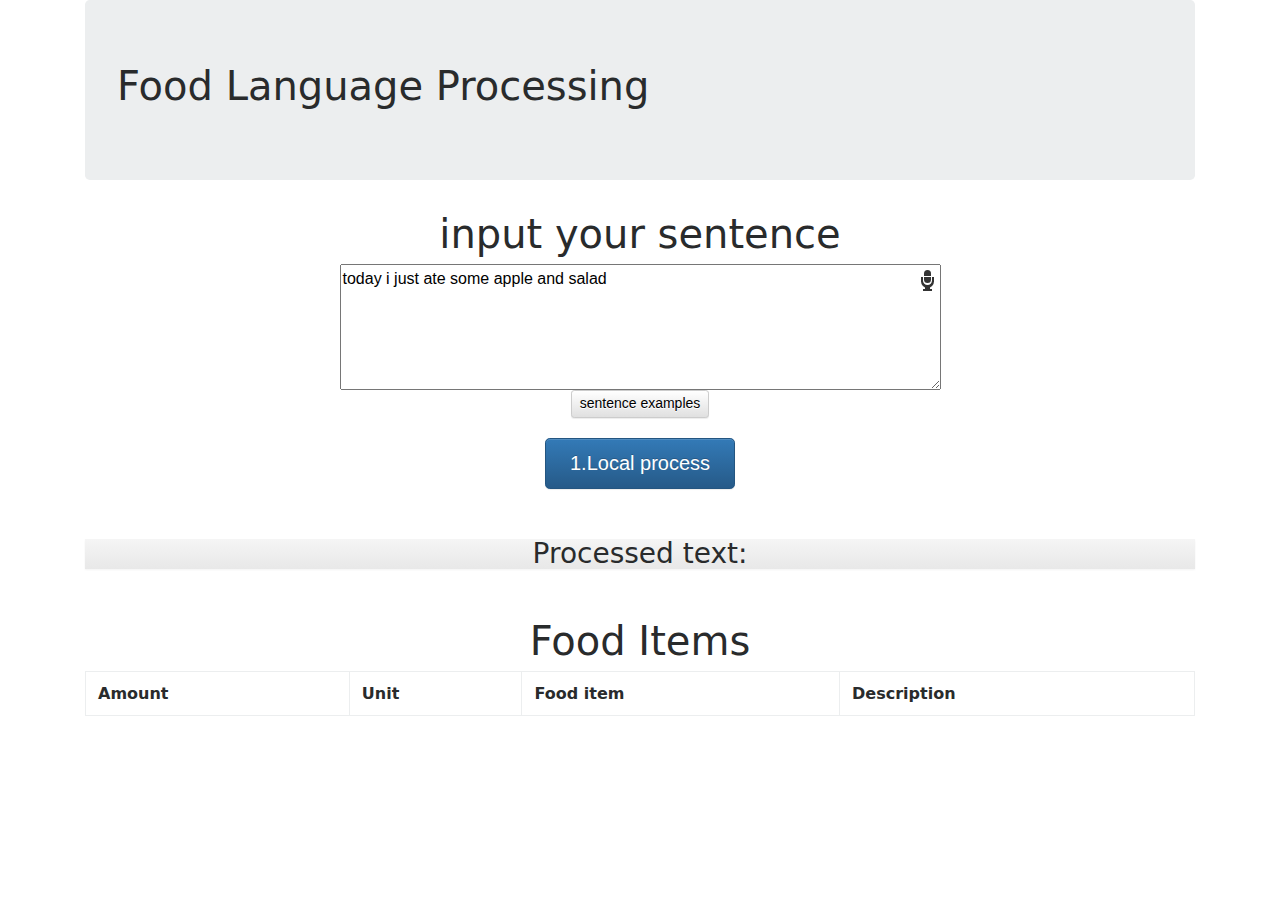
==== foodnlp/index.html @ c2b752d5 "food nlp" ====
<Doctype html>
<html>

	<head>
 
		<script src="https://npmcdn.com/tether@1.2.4/dist/js/tether.min.js" ></script>
		<link  href="css/bootstrap.min.css" rel="stylesheet" >
		<link  href="css/bootstrap-theme.css" rel="stylesheet" >
		<link  href="css/speech-input.css" rel="stylesheet" >
		
		<title>Glucoguide Corp food language search</title>	

	</head>
	<body onload='load()'>
	<div class="container theme-showcase" role="main">
		<div class="jumbotron">
	        <h1>Food Language Processing</h1>
	        	
      	</div>
		<div align="center">
	 

			<div class="page-header">
	        	<h1>input your sentence</h1>
	      	</div>	

			<textarea type='text' class="speech-input" placeholder="voice input" name='ntext' id='content' rows='5' cols='60'>
			
			</textarea> <br>

 

			<button type="button" class="btn btn-default btn-sm" onclick="randomize()">sentence examples</button>
			<br>

			<button id="localbutton" type="button" class="btn btn-lg btn-primary" style="font-size:20; margin-top:20px;" onclick="local_click(this)">1.Local process</button> 
	<!--		<button id="cloudbutton" type="button" class="btn btn-lg btn-success" style="font-size:20; margin-top:20px;" onclick="cloud_click(this)">2.Cloud process</button><br>
 	-->		
 			 
 		 	
			<div class="panel panel-default" style="margin-top:50px;">
	            <div class="panel-heading">
	              <h3 class="panel-title">Processed text:</h3>
	            </div>
	            <div class="panel-body" id='results'>
	              <p></p>
	            </div>
          	</div>
          	 
		</div>

		<div align='center' style="margin-top:50px;">
			<div class="page-header">
		        <h1>Food Items</h1>
		    </div>
		    <div class="row">
			    <div class="col-md-12 col-md-offset-2">
					<table  class="table table-bordered" id='display' cellpadding="20">
						<tr> 
							<td><b>Amount</b></td>
							<td><b>Unit</b></td>
							<td><b>Food item</b></td>
							<td><b>Description</b></td>
						</tr>
					</table>
				</div>
			</div>
		</div>
		 

		</div>
	</body>
	<script type="text/javascript" src="js/speech-input.js"></script>
	<script    src="https://ajax.googleapis.com/ajax/libs/jquery/1.12.4/jquery.min.js"></script>
	<script   src='js/client.js' ></script>	
	<script   src="js/bootstrap.min.js" ></script>
	
</html>
---- foodnlp/css/speech-input.css ----
.si-wrapper {
	display: inline-block;
	position: relative;
}

.speech-input {
	margin: 0;
}

.si-wrapper button {
	position: absolute;
	top: 0;
	right: 0;
	height: 18px;
	width: 18px;
	margin: 0;
	border: 0;
	padding: 0;
	background: none;
	font: 0/0 a;
}

.si-mic,
.si-mic:after,
.si-holder,
.si-holder:before,
.si-holder:after {
	position: absolute;
	background: #333;
}

/* Microphone icon */
.si-mic {
	display: block;
	height: 25%; /* 8px / 32px */
	top: 9.375%; /* 3px / 32px */
	left: 37.5%; /* 12px / 32px */
	right: 37.5%; /* 12px / 32px */
	-webkit-border-radius: 99px 99px 0 0;
	-moz-border-radius: 99px 99px 0 0;
	border-radius: 99px 99px 0 0;
}

.si-mic:before,
.si-mic:after,
.si-holder {
	-webkit-border-radius: 0 0 99px 99px;
	-moz-border-radius: 0 0 99px 99px;
	border-radius: 0 0 99px 99px;
}

.si-mic:before {
	position: absolute;
	z-index: 1;
	content: '';
	width: 150%; /* 12px / 8px */
	height: 137.5%; /* 11px / 8px */
	top: 100%; /* 8px / 8px */
	left: -25%; /* -2px / 8px */
	background: #fff;
}

.si-mic:after {
	z-index: 1;
	content: '';
	width: 100%; /* 10px / 10px */
	height: 100%; /* 10px / 10px */
	top: 110%; /* 11px / 10px */
	left: 0;
}

.si-holder {
	display: block;
	height: 40.625%; /* 13px / 32px */
	width: 50%; /* 16px / 32px */
	left: 25%; /* 8px / 32px */
	top: 37.5%; /* 12px / 32px */
}

.si-holder:after {
	content: '';
	width: 66.666%; /* 8px / 16px */
	height: 18.182%; /* 2px / 13px */
	bottom: -30.769%; /* -4px / 13px */
	left: 16.667%; /* 2px / 16px */
}

.si-holder:before {
	content: '';
	width: 33.333%; /* 4px / 16px */
	height: 27.273%; /* 3px / 13px */
	top: 92.308%; /* 12px / 13px */
	left: 33.333%; /* 4px / 16px */
}
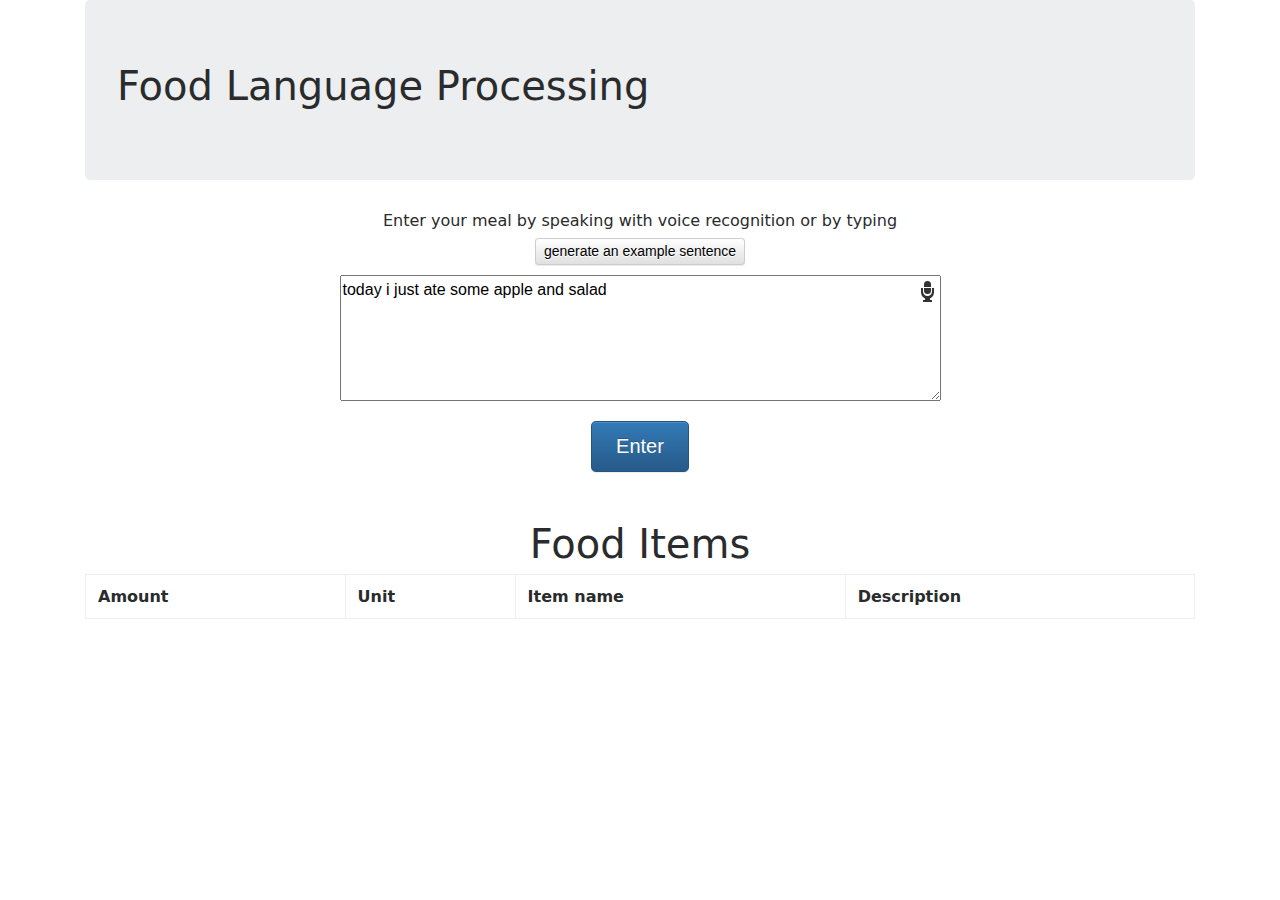
==== commit 20e5f6ae: "interface modification" ====
--- a/foodnlp/index.html
+++ b/foodnlp/index.html
@@ -21,8 +21,11 @@
 	 
 
 			<div class="page-header">
-	        	<h1>input your sentence</h1>
+	        	<h6>Enter your meal by speaking with voice recognition or by typing </h6>
 	      	</div>	
+
+	      	<button type="button" style="margin-bottom:10px" class="btn btn-default btn-sm" onclick="randomize()">generate an example sentence</button>
+			<br>
 
 			<textarea type='text' class="speech-input" placeholder="voice input" name='ntext' id='content' rows='5' cols='60'>
 			
@@ -30,22 +33,21 @@
 
  
 
-			<button type="button" class="btn btn-default btn-sm" onclick="randomize()">sentence examples</button>
-			<br>
+			
 
-			<button id="localbutton" type="button" class="btn btn-lg btn-primary" style="font-size:20; margin-top:20px;" onclick="local_click(this)">1.Local process</button> 
+			<button id="localbutton" type="button" class="btn btn-lg btn-primary" style="font-size:20; margin-top:20px;" onclick="local_click(this)">Enter</button> 
 	<!--		<button id="cloudbutton" type="button" class="btn btn-lg btn-success" style="font-size:20; margin-top:20px;" onclick="cloud_click(this)">2.Cloud process</button><br>
  	-->		
  			 
  		 	
-			<div class="panel panel-default" style="margin-top:50px;">
+			<!-- <div class="panel panel-default" style="margin-top:50px;">
 	            <div class="panel-heading">
-	              <h3 class="panel-title">Processed text:</h3>
+	              <h3 class="panel-title">Items </h3>
 	            </div>
 	            <div class="panel-body" id='results'>
 	              <p></p>
 	            </div>
-          	</div>
+          	</div> -->
           	 
 		</div>
 
@@ -59,7 +61,7 @@
 						<tr> 
 							<td><b>Amount</b></td>
 							<td><b>Unit</b></td>
-							<td><b>Food item</b></td>
+							<td><b>Item name</b></td>
 							<td><b>Description</b></td>
 						</tr>
 					</table>
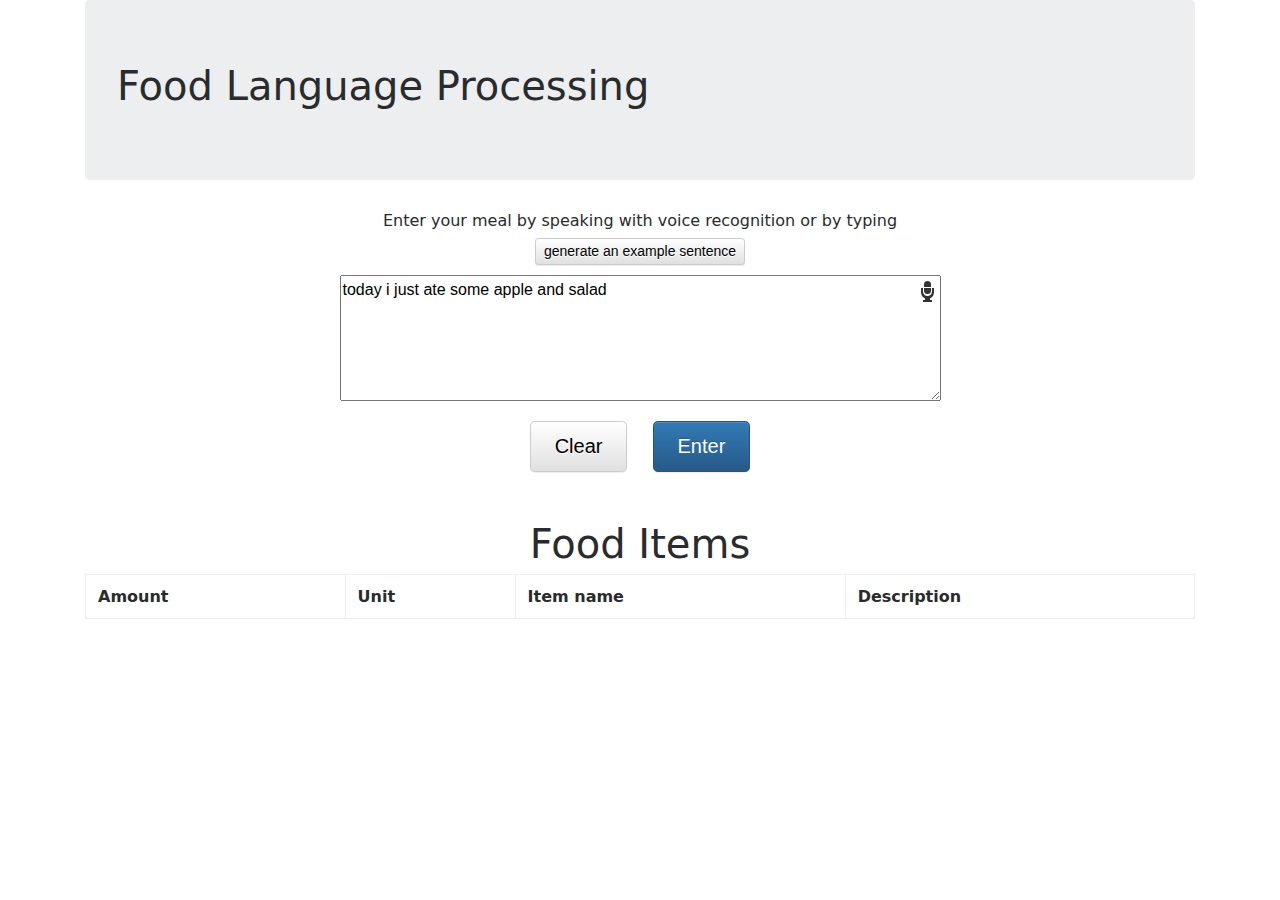
==== commit eb82c85a: "clear button" ====
--- a/foodnlp/index.html
+++ b/foodnlp/index.html
@@ -26,15 +26,16 @@
 
 	      	<button type="button" style="margin-bottom:10px" class="btn btn-default btn-sm" onclick="randomize()">generate an example sentence</button>
 			<br>
-
-			<textarea type='text' class="speech-input" placeholder="voice input" name='ntext' id='content' rows='5' cols='60'>
-			
-			</textarea> <br>
-
+			<span>
+				<textarea type='text' class="speech-input" placeholder="voice input" name='ntext' id='content' rows='5' cols='60'>
+				
+				</textarea> <br>
+				<button id="clear" type="button" class="btn btn-lg btn-default" style="font-size:20; margin-top:20px; margin-right:20px;" onclick="clear_content()">Clear</button> 
+			</span>
  
 
 			
-
+		
 			<button id="localbutton" type="button" class="btn btn-lg btn-primary" style="font-size:20; margin-top:20px;" onclick="local_click(this)">Enter</button> 
 	<!--		<button id="cloudbutton" type="button" class="btn btn-lg btn-success" style="font-size:20; margin-top:20px;" onclick="cloud_click(this)">2.Cloud process</button><br>
  	-->		
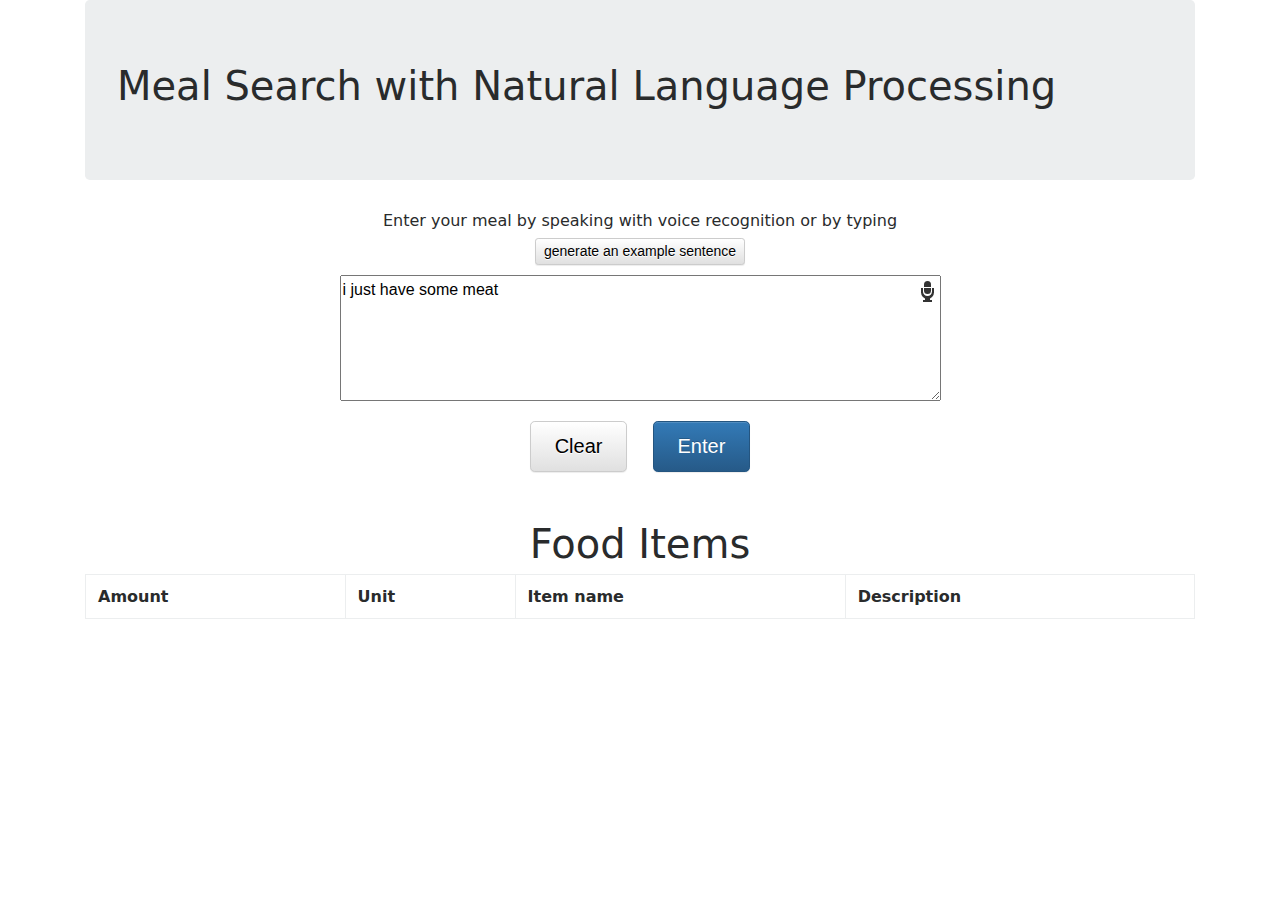
==== commit 29580b0f: "Meal search title" ====
--- a/foodnlp/index.html
+++ b/foodnlp/index.html
@@ -14,7 +14,7 @@
 	<body onload='load()'>
 	<div class="container theme-showcase" role="main">
 		<div class="jumbotron">
-	        <h1>Food Language Processing</h1>
+	        <h1>Meal Search with Natural Language Processing</h1>
 	        	
       	</div>
 		<div align="center">
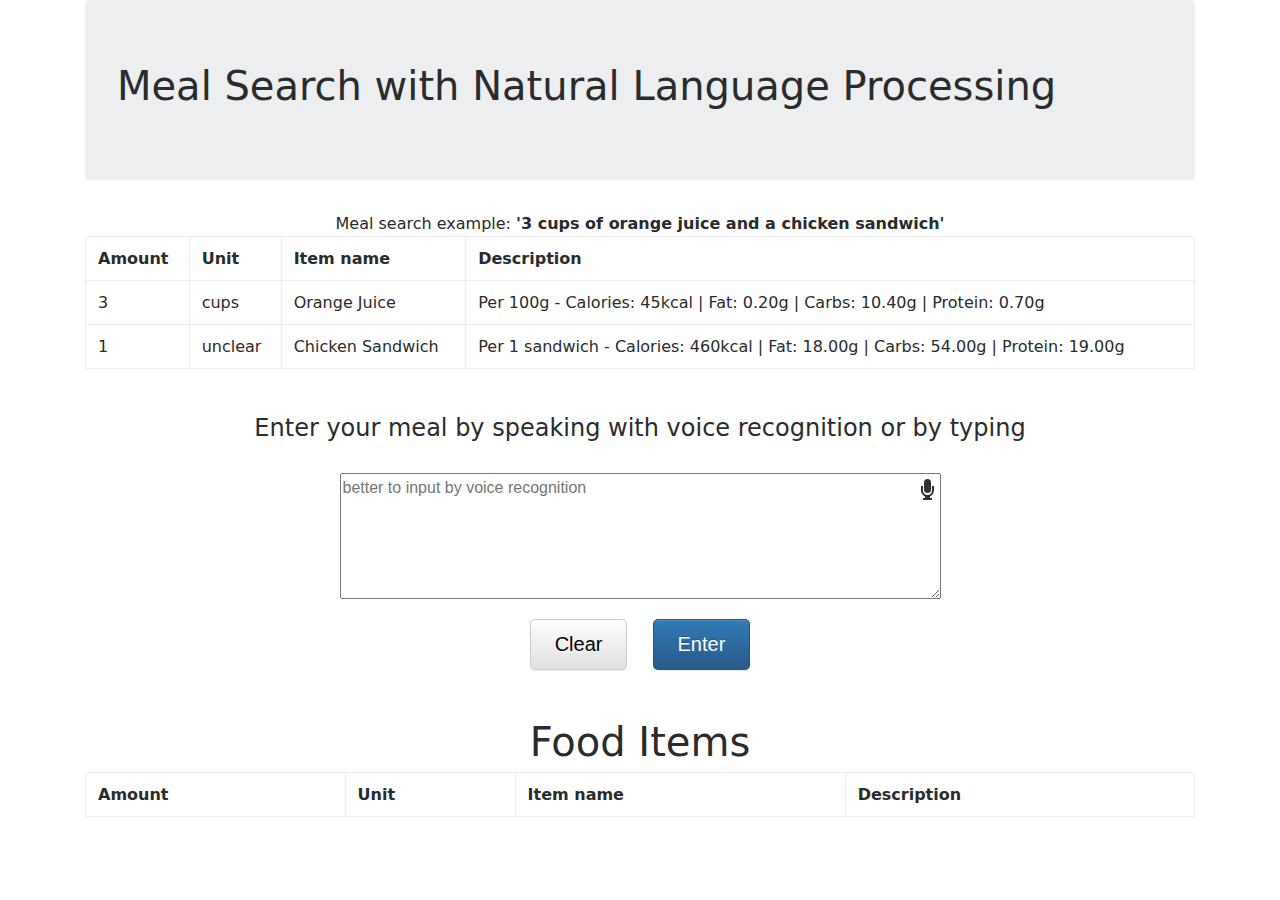
==== commit c2271e16: "interface change" ====
--- a/foodnlp/index.html
+++ b/foodnlp/index.html
@@ -17,17 +17,57 @@
 	        <h1>Meal Search with Natural Language Processing</h1>
 	        	
       	</div>
-		<div align="center">
+
+      	<div>
+			<div align='center' style="margin-top:20px;">
+					<div>Meal search example: <b>'3 cups of orange juice and a chicken sandwich'</b></div>
+				    <div class="row">
+					    <div class="col-md-12 col-md-offset-2">
+							<table  class="table table-bordered" id='example' cellpadding="20">
+								<tr> 
+									<td><b>Amount</b></td>
+									<td><b>Unit</b></td>
+									<td><b>Item name</b></td>
+									<td><b>Description</b></td>
+								</tr>
+								<tr>
+									<td>3</td>
+									<td>cups</td>
+									<td>Orange Juice</td>
+									<td>Per 100g - Calories: 45kcal | Fat: 0.20g | Carbs: 10.40g | Protein: 0.70g</td>
+								</tr>
+								<tr>
+									<td>1</td>
+									<td>unclear</td>
+									<td>Chicken Sandwich</td>
+									<td>Per 1 sandwich - Calories: 460kcal | Fat: 18.00g | Carbs: 54.00g | Protein: 19.00g</td>
+								</tr>
+							</table>
+						</div>
+					</div>
+			</div>
+		</div>
+
+		<div align="center" style="margin-top:30px">
 	 
 
 			<div class="page-header">
-	        	<h6>Enter your meal by speaking with voice recognition or by typing </h6>
+	        	<h4>Enter your meal by speaking with voice recognition or by typing </h4>
 	      	</div>	
 
-	      	<button type="button" style="margin-bottom:10px" class="btn btn-default btn-sm" onclick="randomize()">generate an example sentence</button>
+	      	<!-- generate button
+
+
+	      	<button type="button" style="margin-bottom:10px" class="btn btn-default btn-sm" onclick="randomize()">generate an example sentence</button> 
+
+	      	-->
+
+	      	
+
+
 			<br>
 			<span>
-				<textarea type='text' class="speech-input" placeholder="voice input" name='ntext' id='content' rows='5' cols='60'>
+				<textarea type='text' class="speech-input" placeholder='better to input by voice recognition' name='ntext' id='content' rows='5' cols='60'>
 				
 				</textarea> <br>
 				<button id="clear" type="button" class="btn btn-lg btn-default" style="font-size:20; margin-top:20px; margin-right:20px;" onclick="clear_content()">Clear</button> 
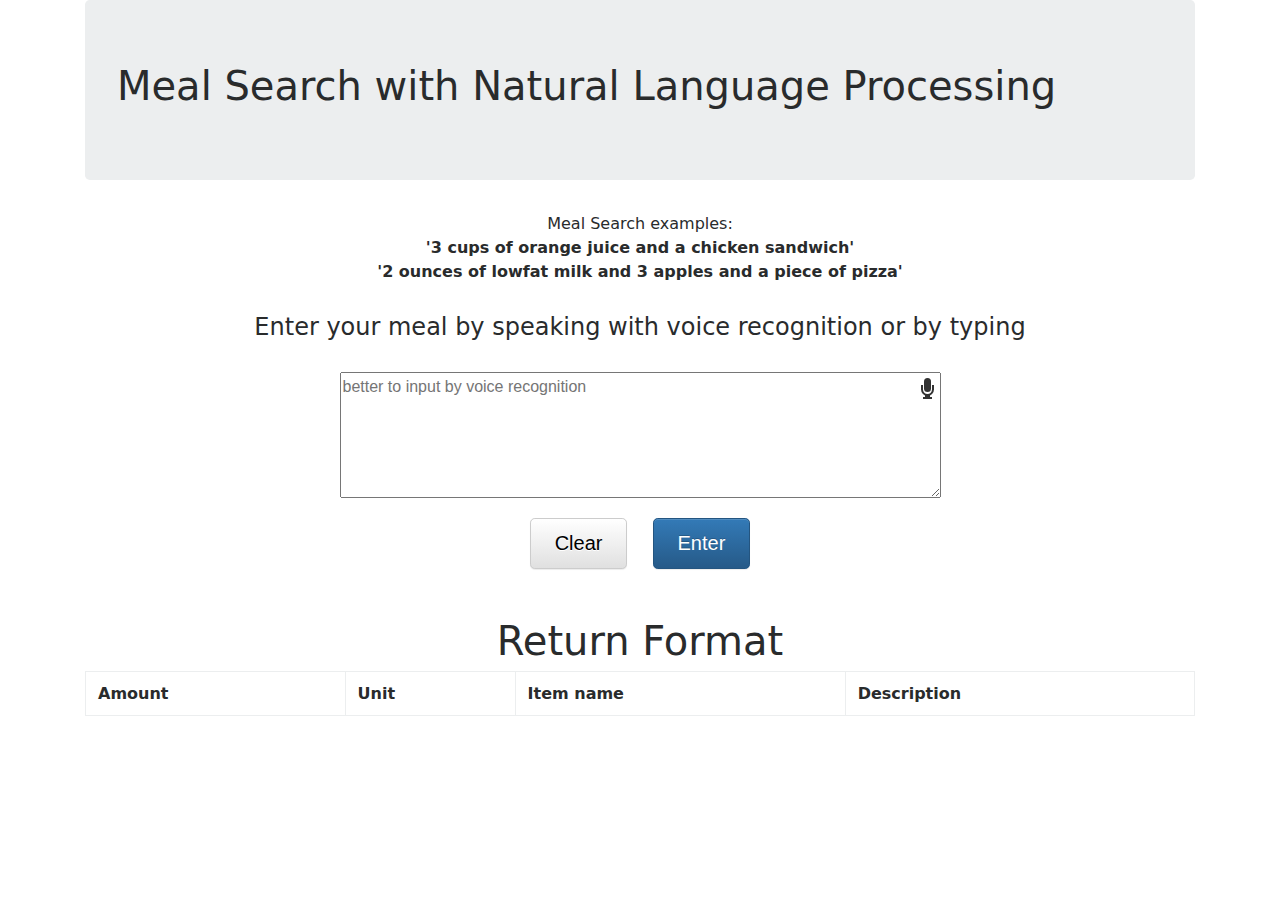
==== commit 4832eea7: "interface change" ====
--- a/foodnlp/index.html
+++ b/foodnlp/index.html
@@ -20,8 +20,11 @@
 
       	<div>
 			<div align='center' style="margin-top:20px;">
-					<div>Meal search example: <b>'3 cups of orange juice and a chicken sandwich'</b></div>
-				    <div class="row">
+					<div>Meal Search examples: <br>
+					<b>'3 cups of orange juice and a chicken sandwich'</b><br>
+					<b>'2 ounces of lowfat milk and 3 apples and a piece of pizza'</b> 
+					</div>
+				    <!-- <div class="row">
 					    <div class="col-md-12 col-md-offset-2">
 							<table  class="table table-bordered" id='example' cellpadding="20">
 								<tr> 
@@ -44,7 +47,7 @@
 								</tr>
 							</table>
 						</div>
-					</div>
+					</div> -->
 			</div>
 		</div>
 
@@ -94,7 +97,7 @@
 
 		<div align='center' style="margin-top:50px;">
 			<div class="page-header">
-		        <h1>Food Items</h1>
+		        <h1>Return Format</h1>
 		    </div>
 		    <div class="row">
 			    <div class="col-md-12 col-md-offset-2">
